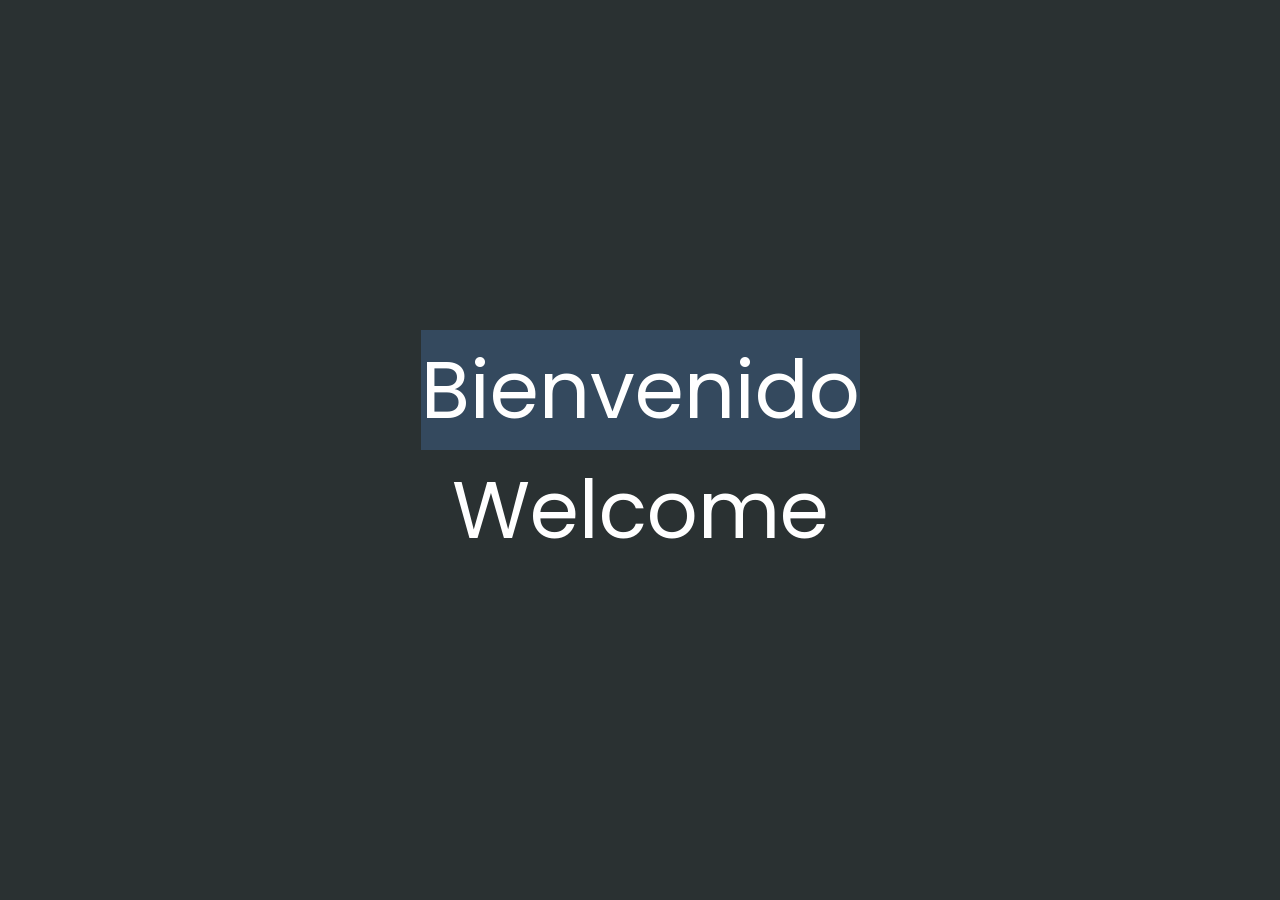
==== index.html @ b826e6a4 "Subiendo..." ====
<!DOCTYPE html>
<html lang="es-CO">
<head>
    <meta charset="UTF-8">
    <meta name="viewport" content="width=device-width, initial-scale=1.0">
    <meta name="keywords"
        content="diseño web, desarrollo web, portafolio creativo, currículum en línea, tarjeta de presentación, blog profesional, diseño responsive, temas CV, portafolio personal, temática creativa, sitio web profesional" />
    <meta name="description"
        content="Visita mi portafolio web y descubre sobre mi">
    <meta name="robots" content="INDEX, FOLLOW" />
    <meta name="author" content="Luciano Renzo" />
    <title>Luciano Renzo | Diseño Web & Desarrollo</title>
    <link rel="icon" type="image/png" href="images/L.svg">
    <link rel="stylesheet" href="css/index.css">
    <script src="https://cdnjs.cloudflare.com/ajax/libs/gsap/3.2.6/gsap.min.js"></script>
    <script>
        document.addEventListener("DOMContentLoaded", function () {
            const myForm = document.getElementById("myForm");
            const successMessage = document.getElementById("successMessage");

            myForm.addEventListener("submit", function (event) {
                event.preventDefault(); // Evita el envío predeterminado del formulario

                // Oculta el formulario
                myForm.style.display = "none";

                // Muestra el mensaje de éxito
                successMessage.style.display = "block";
            });
        });
    </script>
</head>

<body>
    <div id="all">
        <!--CURSOR PARA-->
        <div class="cursor"></div>
        <!-- CONTIENE UN ELEMENTO -->
        <div id="loader">
            <span class="color">Bienvenido</span>Welcome
        </div>
        <!-- ESTE ELEMENTO ES UN DIVISOR PARA SEPARAR DOS SECCIONES DEL CONTENIDO DE LA PAGINA -->
        <div id="breaker"></div>
        
        <div id="navigation-content">
            <!-- LOGO A LA IZQUIERDA -->
            <a href="index.html">
            <div class="logo">
                <img src="images/L.svg" alt="Logo de Renzo S">
            </div>
            </a>
            <!-- BOTON PARA CERRAR -->
            <div class="navigation-close">
                <span class="close-first"></span>
                <span class="close-second"></span>
            </div>
            <!-- LINKS PARA NAVEGAR -->
            <div class="navigation-links">
                <a href="#" data-text="Explora" id="home-link">INICIO</a>
                <a href="#" data-text="Descubre más sobre mí" id="about-link">SOBRE MÍ</a>
                
                <a href="#" data-text="Sobre mis trabajos" id="portfolio-link">PORTAFOLIO</a>
                <a href="#" data-text="Enviame un mensaje" id="contact-link">CONTACTO</a>
            </div>
        </div>
        <!-- EL INICIO HOME-PAGE -->
        <div id="navigation-bar">
            <div class="menubar">
                <span class="first-span"></span>
                <span class="second-span"></span>
                <span class="third-span"></span>
            </div>
        </div>
        <!-- FIN -->
        <!-- HEADER -->
        <div id="header">
            <!-- EFECTOS DE PARTICULAS DE FONDO -->
            <div id="particles"></div>
            <!-- REDES SOCIALES LINKS-->
            <div class="social-media-links">
                <a href="https://wa.me/960287263"><img src="images/whatsapp.png" class="social-media" alt="whatsapp-logo"></a>
                <a href="https://www.instagram.com/luciano22q/"><img src="images/instagram.png" class="social-media" alt="instagram-logo"></a>
                <a href="https://github.com/LUCIANO131231"><img src="images/github.png" class="social-media" alt="github-logo"></a>
                <a href="Mailto:lucianorenzo487@gmail.com"><img src="images/email.png" alt="email-pic" class="social-media"></a>
                <a href="Tel:960287263"><img src="images/llamada.png" alt="phone-pic" class="social-media"></a>
                <a href="https://www.facebook.com/renzo.luciano.773/"><img src="images/facebook.png" class="social-media" alt="facebook-logo"></a>
                <a href="https://www.linkedin.com/in/renzo-luciano-218955251"><img src="images/linkedin.png" class="social-media" alt="linkedin-logo"></a>
            </div>
            <!--FIN-->
            <div class="header-content">
                <div class="header-content-box">
                    <div class="subfirstline"><span class="color">Diseño y Desarrollo </span>Web</div>
                    <div class="secondline">
                        Soy
                        <span class="txt-rotate color" data-period="1200"
                            data-rotate='[ "Desarrollador Web y Diseñador Creativo." ]'></span>
                        <span class="slash">|</span>
                    </div><br><br><br><br>
                </div>
            </div>
            <!-- LOGO L-->
            <div class="header-image">
                <img src="images/L.svg" alt="logo">
            </div>
            <!-- LOGO L FIN -->
        </div>
        <!-- HEADER FIN-->

        <!-- PALETA DE COLORES -->
        <div id="about">
            <div class="color-changer">
                <div class="color-panel">
                    <img src="images/gear.png">
                </div>
                <div class="color-selector">
                    <div class="heading">Cambia el color</div>
                    <div class="colors">
                        <ul>
                            <li>
                                <a href="#0" class="color-red " title="color-red"></a>
                            </li>
                            <li>
                                <a href="#0" class="color-purple" title="color-purple"></a>
                            </li>
                            <li>
                                <a href="#0" class="color-malt" title="color-malt"></a>
                            </li>
                            <li>
                                <a href="#0" class="color-green" title="color-green"></a>
                            </li>
                            <li>
                                <a href="#0" class="color-blue" title="color-blue"></a>
                            </li>
                            <li>
                                <a href="#0" class="color-orange" title="color-orange"></a>
                            </li>
                        </ul>
                    </div>
                </div>
            </div>

            <div id="about-content">
                <div class="about-header">Luciano 
                    <span class="color">Renzo Paolo</span>
                    <span class="header-caption">Conóceme<span class="color"></span></span>
                </div>
                <div class="about-main">
                    <div class="about-first-paragraph wow">
                        <!--about description-->
                        <span class="about-first-line">
                            Tecnología web con un toque creativo: 
                            <span class="color"> Diseño web atractivo y funcional.</span></span>
                        <br>
                        <span class="about-second-line"> ¡Hola! Soy Luciano Renzo Paolo,
                            Estudiante de Ingeniería de Sistemas e Informática en la Universidad de Huánuco con pasión por la creación de interfaces web intuitivas y atractivas.
                             <br><br>Cuento con sólidos conocimientos y habilidades en el desarrollo frontend. Mi enfoque se centra en la creación de experiencias de usuario atractivas y funcionales mediante el uso de tecnologías como HTML, CSS y JavaScript.
                             Aunque mi experiencia laboral es limitada, he estado trabajando en proyectos personales y académicos que han fortalecido mis habilidades en el diseño y desarrollo frontend. Mi objetivo es seguir aprendiendo y creciendo en este campo.
                            <br><br>
                            Si bien mi especialidad actual se encuentra en el desarrollo frontend, estoy entusiasmado por explorar nuevas áreas, incluido el desarrollo backend. Estoy abierto a oportunidades para expandir mis conocimientos y colaborar en proyectos innovadores.</span>
                        <div class="cv">
                            <a href="images/RENZOCV.png" download><button>Descarga mi <span class="colors">CV</span></button></a>
                        </div>
                    </div>
                    <!-- CURRICULUM VITAE PARA DESCARGAR -->
                    <div class="about-img">
                        <img src="images/progra.jpg">
                    </div>
                </div>
            </div>
            <!-- PALETA DE COLORES -->
            <div id="services">
                <div class="color-changer">
                    <div class="color-panel">
                        <img src="images/gear.png" alt="">
                    </div>
                    <div class="color-selector">
                        <div class="heading">Cambia el color</div>
                        <div class="colors">
                            <ul>
                                <li>
                                    <a href="#0" class="color-red " title="color-red"></a>
                                </li>
                                <li>
                                    <a href="#0" class="color-purple" title="color-purple"></a>
                                </li>
                                <li>
                                    <a href="#0" class="color-malt" title="color-malt"></a>
                                </li>
                                <li>
                                    <a href="#0" class="color-green" title="color-green"></a>
                                </li>
                                <li>
                                    <a href="#0" class="color-blue" title="color-blue"></a>
                                </li>
                                <li>
                                    <a href="#0" class="color-orange" title="color-orange"></a>
                                </li>
                            </ul>
                        </div>
                    </div>
                </div>
            </div>
            
            <div id="skills">
                <div class="skills-header">
                    MIS <span class="color"> HABILIDADES</span>
                </div>
                <div class="skills-content " style="text-align: center;">
                    <div class="skill-html skill">
                        <div class="skill-text">
                            <div class="html">HTML/CSS/JS</div>
                        </div>
                        <div class="html-prog wow prog">
                            <div class="html-progress wow">85%</div>
                        </div>
                    </div>
                    <div class="skill-html skill">
                        <div class="skill-text">
                            <div class="html">Python</div>
                        </div>
                        <div class="html-prog wow prog">
                            <div class="js-progress wow">65%</div>
                        </div>
                    </div>
                    <div class="skill-html skill">
                        <div class="skill-text">
                            <div class="html">Diseño y gestión de base de datos</div>
                        </div>
                        <div class="html-prog wow prog">
                            <div class="adobe-progress wow">70%</div>
                        </div>
                    </div>
                    <div class="skill-html skill">
                        <div class="skill-text">
                            <div class="html">Android (Java)</div>
                        </div>
                        <div class="html-prog wow prog">
                            <div class="php-progress wow">65%</div>
                        </div>
                    </div>
                </div>
            </div>
            <!-- COPYTGHT -->
            <div class="footer">
                <div class="footer-text">
                    <p>&copy; 2024 LUCIANO RENZO PAOLO. Todos los derechos reservados.</p>
                </div>
            </div>
            <!-- COPYRIGHT -->
        </div>

        <div id="portfolio">
            <div class="color-changer">
                <div class="color-panel">
                    <img src="images/gear.png" alt="">
                </div>
                <div class="color-selector">
                    <div class="heading">Custom Colors</div>
                    <div class="colors">
                        <ul>
                            <li>
                                <a href="#0" class="color-red " title="color-red"></a>
                            </li>
                            <li>
                                <a href="#0" class="color-purple" title="color-purple"></a>
                            </li>
                            <li>
                                <a href="#0" class="color-malt" title="color-malt"></a>
                            </li>
                            <li>
                                <a href="#0" class="color-green" title="color-green"></a>
                            </li>
                            <li>
                                <a href="#0" class="color-blue" title="color-blue"></a>
                            </li>
                            <li>
                                <a href="#0" class="color-orange" title="color-orange"></a>
                            </li>
                        </ul>
                    </div>
                </div>
            </div>

            <div class="portfolio-header"> <span class="color"> MI </span> PORTAFOLIO
                <span class="header-caption"> SOBRE MIS <span class="color"> TRABAJOS</span></span>
            </div>
            <div id="portfolio-content">
                <div class="portfolio portfolio-first">
                    <div class="portfolio-image">
                        <img src="images/deli.png" alt="aplicaciones-moviles">
                    </div>
                    <div class="portfolio-text">
                        <h2>Proyecto Gestión de reparto</h2>
                        <p>Alcance: El proyecto está diseñado para proporcionar la administración y control del servicio de entrega al cliente, esto permitirá minimizar los riesgos y falencias en el servicio de delivery.</p>
                        <div class="button"><a
                                href="https://trello.com/b/3Tupsl4v/proyecto-de-gestion-de-reparto"><button><span class="index">Ver<i class="gg-arrow-right"></i></span></button></a>
                        </div>
                    </div>
                </div>
                <div class="portfolio portfolio-second">
                    <div class="portfolio-image">
                        <img src="images/APPP.jpg" alt="paginas-web">
                    </div>
                    <div class="portfolio-text">
                        <h2>Proyecto Aplicación móvil</h2>
                        <p>El objetivo principal del proyecto es brindar a los estudiantes universitarios una herramienta que les permita administrar de proyectos en equipo. La
                            aplicación se considera una herramienta esencial para los estudiantes universitarios que participan en proyectos grupales y desean contar con una
                            plataforma que les permita coordinar, colaborar y realizar un seguimiento efectivo de sus actividades académicas conjuntas.</p>
                        <div class="button"><a
                                href="https://github.com/LUCIANO131231/AppMovil"><button><span class="index">Ver<i class="gg-arrow-right"></i></span></button></a>
                        </div>
                    </div>
                </div>

                <div class="portfolio portfolio-third">
                    <div class="portfolio-image">
                        <img src="images/portfolio-third.jpg" alt="creación-de-marca">
                    </div>
                    <div class="portfolio-text">
                        <h2>Diseño Gráfico</h2>
                        <p>En el universo del diseño gráfico, entendemos el poder de una imagen. Contamos con las herramientas necesarias 
                            para dar vida a tus ideas mediante diseños frescos y llamativos. Desde la creación de marcas hasta la promoción, 
                            estamos aquí para optimizar tu presencia en línea y dejar una impresión duradera en tu audiencia.</p>
                        <div class="button"><a
                                href="#"><!--<button><span class="index"> View Project<i class="gg-arrow-right"></i></span></button>--></a>
                        </div>
                    </div>
                </div>
                <!--<div class="portfolio portfolio-fourth">
                    <div class=" portfolio-image">
                        <img src="images/portfolio-fourth.jpg" alt="portfolio-fourth">
                    </div>
                    <div class="portfolio-text">
                        <h2>Wow Graphics</h2>
                        <p>Lorem, ipsum dolor sit amet consectetur adipisicing elit. Ad ut optio repellat cupiditate
                             expedita eius dignissimos. Id cumque placeat minima ad laudantium suscipit voluptatem ducimus</p>
                        <div class="button"><a href="#"><button><span class="index"> View Project<i class="gg-arrow-right"></i></span></button></a></div>
                    </div>
                </div>-->
            </div>
            <!--copyright-section You Can Remove After Downloading-->
            <div class="footer">
                <div class="footer-text">
                    <p>&copy; 2024 LUCIANO RENZO PAOLO. Todos los derechos reservados.</p>
                </div>
            </div>
            <!--copyright-section-->
        </div>
        <!--portfolio end-->
        <!--blog end-->
        <!--contact-->
        <div id="contact">
            <div class="color-changer">
                <div class="color-panel">
                <img src="images/gear.png" alt="">
            </div>
            <div class="color-selector">
                <div class="heading">Cambia el color</div>
                <div class="colors">
                    <ul >
                    <li>
                        <a href="#0" class="color-red " title="color-red"></a>
                    </li>
                    <li>
                        <a href="#0" class="color-purple" title="color-purple"></a>
                    </li>
                    <li>
                        <a href="#0" class="color-malt" title="color-malt"></a>
                    </li>
                    <li>
                        <a href="#0" class="color-green" title="color-green"></a>
                    </li>
                    <li>
                        <a href="#0" class="color-blue" title="color-blue"></a>
                    </li>
                    <li>
                        <a href="#0" class="color-orange" title="color-orange"></a>
                    </li>
                    </ul>
                </div>
            </div>
            </div>

            <div class="contact-header"><span class="color">CONTÁCTAME</span>
                <div class="contact-header-caption"> <span class="color">PONTE</span> EN CONTACTO</div>
            </div>
            <div class="contact-content">
                <div class="contact-form">
                    <div class="form-header">
                        Escríbeme
                    </div>
                    <form id="myForm" name="contact" method="POST" data-netlify="true">
                        <div class="input-line">
                            <input type="text" placeholder="Nombre" name="name" class="input-name" required>
                            <input type="email" placeholder="Email" name="email" class="input-name" required>
                        </div>
                        <textarea placeholder="Mensaje" name="message" class="input-textarea" required></textarea>
                        <button type="submit">Enviar</button>
                    </form>
                    <p id="successMessage" class="success-message">Se ha enviado correctamente.</p>
                </div>                
                <!--Contact information-->
                <div class="contact-info">
                    <div class="contact-info-header">
                        INFORMACIÓN DE CONTACTO
                    </div>
                    <div class="contact-info-content">
                        <div class="contect-info-content-line">
                            <img src="./images/icon-name.png" class="icon" alt="sebastian-florez-telefono">
                            <div class="contact-info-icon-text">
                                <h6>Nombre y Apellidos:</h6>
                                <p>RENZO PAOLO, LUCIANO ESTELA</p>
                            </div>
                        </div>
                        <div class="contect-info-content-line">
                            <img src="./images/icon-location.png" class="icon" alt="direccion-paginas-web">
                            <div class="contact-info-icon-text">
                                <h6>Dirección:</h6>
                                <p>Urbanización Maria Luisa Mz-C Lt-4, Amarilis</p>
                            </div>
                        </div>
                        <div class="contect-info-content-line">
                            <img src="./images/icon-phone.png" class="icon" alt="sebastian-florez-telefono">
                            <div class="contact-info-icon-text">
                                <h6>Celular:</h6>
                                <p>960287263</p>
                            </div>
                        </div>

                        <div class="contect-info-content-line">
                            <img src="./images/icon-email.png" class="icon" alt="email-paginas-web">
                            <div class="contact-info-icon-text">
                                <h6>Correo Electrónico:</h6>
                                <p>lucianorenzo487@gmail.com</p>
                            </div>
                        </div>
                    </div>
                    <!--Contact information end-->
                </div>
            </div>
            <!--copyright-section You Can Remove After Downloading-->
            <div class="footer">
                <div class="footer-text">
                    <p>&copy; 2024 LUCIANO RENZO PAOLO. Todos los derechos reservados.</p>
                </div>
            </div>
            <!--copyright-section-->
        </div>
        <!--contact end-->
    </div>
    <!--all the divisions-->
    <script src="js/jquery.min.js"></script>
    <script src="js/particles.js"></script>
    <script src="js/particles.min.js"></script>
    <script src="js/index.js"></script>
    <!--particles script-->
    <script>
        particlesJS("particles", { "particles": { "number": { "value": 40, "density": { "enable": true, "value_area": 800 } }, "color": { "value": "#ffffff" }, "shape": { "type": "circle", "stroke": { "width": 0, "color": "#000000" }, "polygon": { "nb_sides": 5 }, "image": { "src": "img/github.svg", "width": 100, "height": 100 } }, "opacity": { "value": 0.5, "random": false, "anim": { "enable": false, "speed": 1, "opacity_min": 0.1, "sync": false } }, "size": { "value": 3, "random": true, "anim": { "enable": false, "speed": 40, "size_min": 0.1, "sync": false } }, "line_linked": { "enable": true, "distance": 150, "color": "#ffffff", "opacity": 0.4, "width": 1 }, "move": { "enable": true, "speed": 6, "direction": "none", "random": false, "straight": false, "out_mode": "out", "bounce": false, "attract": { "enable": false, "rotateX": 600, "rotateY": 1200 } } }, "interactivity": { "detect_on": "canvas", "events": { "onhover": { "enable": true, "mode": "repulse" }, "onclick": { "enable": true, "mode": "push" }, "resize": true }, "modes": { "grab": { "distance": 400, "line_linked": { "opacity": 1 } }, "bubble": { "distance": 400, "size": 40, "duration": 2, "opacity": 8, "speed": 3 }, "repulse": { "distance": 200, "duration": 0.4 }, "push": { "particles_nb": 4 }, "remove": { "particles_nb": 2 } } }, "retina_detect": true });
    </script>
</body>
</html>
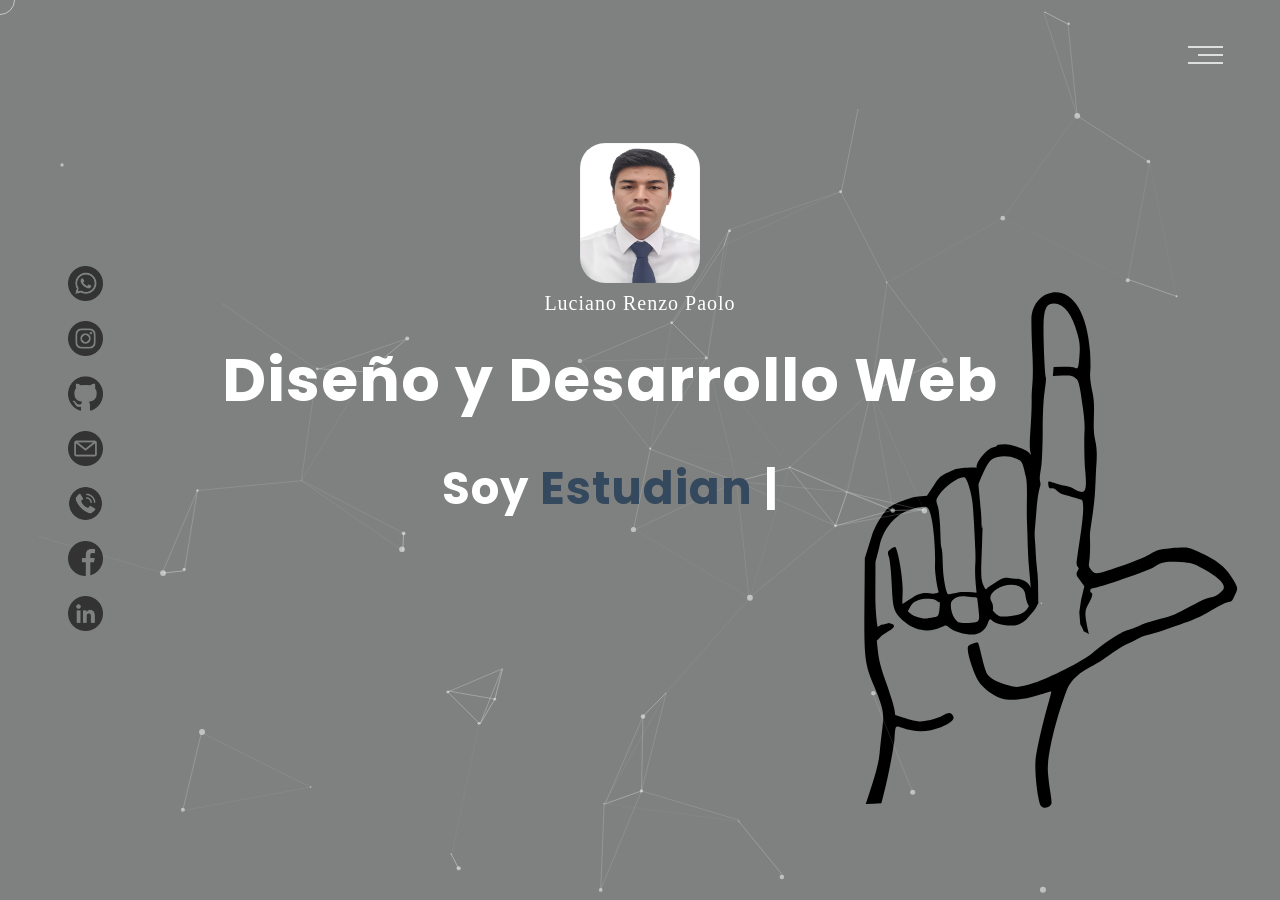
==== commit 7bede9f8: "Subiendo..." ====
--- a/index.html
+++ b/index.html
@@ -13,22 +13,6 @@
     <link rel="icon" type="image/png" href="images/L.svg">
     <link rel="stylesheet" href="css/index.css">
     <script src="https://cdnjs.cloudflare.com/ajax/libs/gsap/3.2.6/gsap.min.js"></script>
-    <script>
-        document.addEventListener("DOMContentLoaded", function () {
-            const myForm = document.getElementById("myForm");
-            const successMessage = document.getElementById("successMessage");
-
-            myForm.addEventListener("submit", function (event) {
-                event.preventDefault(); // Evita el envío predeterminado del formulario
-
-                // Oculta el formulario
-                myForm.style.display = "none";
-
-                // Muestra el mensaje de éxito
-                successMessage.style.display = "block";
-            });
-        });
-    </script>
 </head>
 
 <body>
@@ -88,19 +72,21 @@
             </div>
             <!--FIN-->
             <div class="header-content">
+                <div class="about-imga">
+                    <img src="images/renzofoto.jpg">
+                    <div class="tamañoletra"><span class="color">Luciano Renzo Paolo</span></div>
+                </div>
                 <div class="header-content-box">
-                    <div class="subfirstline"><span class="color">Diseño y Desarrollo </span>Web</div>
-                    <div class="secondline">
-                        Soy
-                        <span class="txt-rotate color" data-period="1200"
-                            data-rotate='[ "Desarrollador Web y Diseñador Creativo." ]'></span>
+                    <div class="subfirstline"><span class="color">Diseño y Desarrollo Web</span></div>
+                    <div class="secondline">Soy
+                        <span class="txt-rotate color" data-period="1200" data-rotate='[ "Estudiante de Ingeniería de Sistemas." ]'></span>
                         <span class="slash">|</span>
-                    </div><br><br><br><br>
+                    </div>
                 </div>
             </div>
             <!-- LOGO L-->
             <div class="header-image">
-                <img src="images/L.svg" alt="logo">
+                <img src="images/L.svg">
             </div>
             <!-- LOGO L FIN -->
         </div>
@@ -140,6 +126,9 @@
             </div>
 
             <div id="about-content">
+                <div class="logo">
+                    <img src="images/L.svg" alt="Logo de Renzo S">
+                </div>
                 <div class="about-header">Luciano 
                     <span class="color">Renzo Paolo</span>
                     <span class="header-caption">Conóceme<span class="color"></span></span>
@@ -147,23 +136,22 @@
                 <div class="about-main">
                     <div class="about-first-paragraph wow">
                         <!--about description-->
-                        <span class="about-first-line">
-                            Tecnología web con un toque creativo: 
-                            <span class="color"> Diseño web atractivo y funcional.</span></span>
                         <br>
-                        <span class="about-second-line"> ¡Hola! Soy Luciano Renzo Paolo,
-                            Estudiante de Ingeniería de Sistemas e Informática en la Universidad de Huánuco con pasión por la creación de interfaces web intuitivas y atractivas.
+                        <span class="about-second-line"> ¡Hola! Soy Luciano Renzo Paolo, Estudiante de Ingeniería de
+                            Sistemas e Informática en la Universidad de Huánuco. Estoy
+                            enfocado en aprender y desarrollar habilidades en diversas
+                            áreas de la informática, incluyendo el desarrollo de software,
+                            la gestión de sistemas y la seguridad informática
                              <br><br>Cuento con sólidos conocimientos y habilidades en el desarrollo frontend. Mi enfoque se centra en la creación de experiencias de usuario atractivas y funcionales mediante el uso de tecnologías como HTML, CSS y JavaScript.
                              Aunque mi experiencia laboral es limitada, he estado trabajando en proyectos personales y académicos que han fortalecido mis habilidades en el diseño y desarrollo frontend. Mi objetivo es seguir aprendiendo y creciendo en este campo.
-                            <br><br>
-                            Si bien mi especialidad actual se encuentra en el desarrollo frontend, estoy entusiasmado por explorar nuevas áreas, incluido el desarrollo backend. Estoy abierto a oportunidades para expandir mis conocimientos y colaborar en proyectos innovadores.</span>
+                            <br><br></span>
                         <div class="cv">
-                            <a href="images/RENZOCV.png" download><button>Descarga mi <span class="colors">CV</span></button></a>
+                            <a href="images/CVrenzo.pdf" download target="_blank"><button>Descarga mi <span class="colors">CV</span></button></a>
                         </div>
                     </div>
                     <!-- CURRICULUM VITAE PARA DESCARGAR -->
                     <div class="about-img">
-                        <img src="images/progra.jpg">
+                        <img src="images/progra.jpg" alt="Imagen 1">
                     </div>
                 </div>
             </div>
@@ -200,26 +188,64 @@
                     </div>
                 </div>
             </div>
+
+            <div id="skills1">
+                <div class="skills-header">
+                    MIS <span class="color"> HABILIDADES BLANDAS</span>
+                </div>
+                <div class="skills1-content">
+                    <div class="skill-html1">
+                        <div class="">
+                            <div>Comunicación Efectiva</div>
+                        </div>
+                    </div>
+                    <div class="skill-html1">
+                        <div class="">
+                            <div>Trabajo en Equipo</div>
+                        </div>
+                    </div>
+                    <div class="skill-html1">
+                        <div class="">
+                            <div>Adaptabilidad y Flexibilidad</div>
+                        </div>
+                    </div>
+                    <div class="skill-html1">
+                        <div class="">
+                            <div>Gestión de Proyectos</div>
+                        </div>
+                    </div>
+                    <div class="skill-html1">
+                        <div class="">
+                            <div>Resolución de Problemas</div>
+                        </div>
+                    </div>
+                    <div class="skill-html1">
+                        <div class="">
+                            <div>Aprendizaje Continuo</div>
+                        </div>
+                    </div>
+                </div>
+            </div><br><br><br>
             
             <div id="skills">
                 <div class="skills-header">
-                    MIS <span class="color"> HABILIDADES</span>
+                    MIS <span class="color"> HABILIDADES TÉCNICAS</span>
                 </div>
                 <div class="skills-content " style="text-align: center;">
                     <div class="skill-html skill">
                         <div class="skill-text">
-                            <div class="html">HTML/CSS/JS</div>
+                            <div class="html">Desarrollo de Aplicaciones Móviles</div>
                         </div>
                         <div class="html-prog wow prog">
-                            <div class="html-progress wow">85%</div>
+                            <div class="html-progress wow">75%</div>
                         </div>
                     </div>
                     <div class="skill-html skill">
                         <div class="skill-text">
-                            <div class="html">Python</div>
+                            <div class="html">Ofimática</div>
                         </div>
                         <div class="html-prog wow prog">
-                            <div class="js-progress wow">65%</div>
+                            <div class="js-progress wow">85%</div>
                         </div>
                     </div>
                     <div class="skill-html skill">
@@ -232,10 +258,18 @@
                     </div>
                     <div class="skill-html skill">
                         <div class="skill-text">
-                            <div class="html">Android (Java)</div>
+                            <div class="html">Programación con Python</div>
                         </div>
                         <div class="html-prog wow prog">
                             <div class="php-progress wow">65%</div>
+                        </div>
+                    </div>
+                    <div class="skill-html skill">
+                        <div class="skill-text">
+                            <div class="html">Programación con HTML/CSS/JS</div>
+                        </div>
+                        <div class="html-prog wow prog">
+                            <div class="js-progress wow">85%</div>
                         </div>
                     </div>
                 </div>
@@ -255,7 +289,7 @@
                     <img src="images/gear.png" alt="">
                 </div>
                 <div class="color-selector">
-                    <div class="heading">Custom Colors</div>
+                    <div class="heading">Cambia el color</div>
                     <div class="colors">
                         <ul>
                             <li>
@@ -281,7 +315,10 @@
                 </div>
             </div>
 
-            <div class="portfolio-header"> <span class="color"> MI </span> PORTAFOLIO
+            <div class="portfolio-header">
+                <div class="logo">
+                    <img src="images/L.svg" alt="Logo de Renzo S">
+                </div> <span class="color"> MI </span> PORTAFOLIO
                 <span class="header-caption"> SOBRE MIS <span class="color"> TRABAJOS</span></span>
             </div>
             <div id="portfolio-content">
@@ -291,9 +328,9 @@
                     </div>
                     <div class="portfolio-text">
                         <h2>Proyecto Gestión de reparto</h2>
-                        <p>Alcance: El proyecto está diseñado para proporcionar la administración y control del servicio de entrega al cliente, esto permitirá minimizar los riesgos y falencias en el servicio de delivery.</p>
+                        <p>El proyecto tiene como alcance principal la gestión y control del servicio de entrega al cliente, con el objetivo de minimizar posibles riesgos y deficiencias en el servicio de delivery. Para mejorar la eficiencia y satisfacción del cliente durante todo el proceso de entrega.</p>
                         <div class="button"><a
-                                href="https://trello.com/b/3Tupsl4v/proyecto-de-gestion-de-reparto"><button><span class="index">Ver<i class="gg-arrow-right"></i></span></button></a>
+                                href="https://trello.com/b/3Tupsl4v/proyecto-de-gestion-de-reparto" target="_blank"><button><span class="index">Ver<i class="gg-arrow-right"></i></span></button></a>
                         </div>
                     </div>
                 </div>
@@ -303,40 +340,25 @@
                     </div>
                     <div class="portfolio-text">
                         <h2>Proyecto Aplicación móvil</h2>
-                        <p>El objetivo principal del proyecto es brindar a los estudiantes universitarios una herramienta que les permita administrar de proyectos en equipo. La
-                            aplicación se considera una herramienta esencial para los estudiantes universitarios que participan en proyectos grupales y desean contar con una
-                            plataforma que les permita coordinar, colaborar y realizar un seguimiento efectivo de sus actividades académicas conjuntas.</p>
+                        <p>El proyecto tiene como objetivo proporcionar a los estudiantes universitarios una herramienta esencial para la gestión de proyectos en equipo. Se enfoca en facilitar la coordinación, colaboración y seguimiento eficaz de actividades académicas conjuntas.</p>
                         <div class="button"><a
-                                href="https://github.com/LUCIANO131231/AppMovil"><button><span class="index">Ver<i class="gg-arrow-right"></i></span></button></a>
+                                href="https://github.com/LUCIANO131231/AppMovil" target="_blank"><button><span class="index">Ver<i class="gg-arrow-right"></i></span></button></a>
                         </div>
                     </div>
                 </div>
 
                 <div class="portfolio portfolio-third">
                     <div class="portfolio-image">
-                        <img src="images/portfolio-third.jpg" alt="creación-de-marca">
+                        <img src="images/chatbot.png" alt="creación-de-marca">
                     </div>
                     <div class="portfolio-text">
-                        <h2>Diseño Gráfico</h2>
-                        <p>En el universo del diseño gráfico, entendemos el poder de una imagen. Contamos con las herramientas necesarias 
-                            para dar vida a tus ideas mediante diseños frescos y llamativos. Desde la creación de marcas hasta la promoción, 
-                            estamos aquí para optimizar tu presencia en línea y dejar una impresión duradera en tu audiencia.</p>
+                        <h2>Proyecto Chatbot con Python</h2>
+                        <p>Este código implementa un chatbot desarrollado en Python que actúa como un asistente personal con reconocimiento de voz. La aplicación utiliza diversas tecnologías y bibliotecas para proporcionar una experiencia de usuario interactiva y funcionalidades útiles.</p>
                         <div class="button"><a
-                                href="#"><!--<button><span class="index"> View Project<i class="gg-arrow-right"></i></span></button>--></a>
-                        </div>
-                    </div>
-                </div>
-                <!--<div class="portfolio portfolio-fourth">
-                    <div class=" portfolio-image">
-                        <img src="images/portfolio-fourth.jpg" alt="portfolio-fourth">
-                    </div>
-                    <div class="portfolio-text">
-                        <h2>Wow Graphics</h2>
-                        <p>Lorem, ipsum dolor sit amet consectetur adipisicing elit. Ad ut optio repellat cupiditate
-                             expedita eius dignissimos. Id cumque placeat minima ad laudantium suscipit voluptatem ducimus</p>
-                        <div class="button"><a href="#"><button><span class="index"> View Project<i class="gg-arrow-right"></i></span></button></a></div>
-                    </div>
-                </div>-->
+                                href="https://github.com/LUCIANO131231/Chatbot" target="_blank"><button><span class="index">Ver<i class="gg-arrow-right"></i></span></button></a>
+                        </div>
+                    </div>
+                </div>
             </div>
             <!--copyright-section You Can Remove After Downloading-->
             <div class="footer">
@@ -381,15 +403,19 @@
             </div>
             </div>
 
-            <div class="contact-header"><span class="color">CONTÁCTAME</span>
+            <div class="contact-header">
+                <div class="logo">
+                    <img src="images/L.svg" alt="Logo de Renzo S">
+                </div>
+                <span class="color">CONTÁCTAME</span>
                 <div class="contact-header-caption"> <span class="color">PONTE</span> EN CONTACTO</div>
             </div>
             <div class="contact-content">
                 <div class="contact-form">
                     <div class="form-header">
-                        Escríbeme
-                    </div>
-                    <form id="myForm" name="contact" method="POST" data-netlify="true">
+                        ESCRÍBEME
+                    </div>
+                    <form name="contact" method="POST" onsubmit="enviarFormulario(); return false;">
                         <div class="input-line">
                             <input type="text" placeholder="Nombre" name="name" class="input-name" required>
                             <input type="email" placeholder="Email" name="email" class="input-name" required>
@@ -397,8 +423,7 @@
                         <textarea placeholder="Mensaje" name="message" class="input-textarea" required></textarea>
                         <button type="submit">Enviar</button>
                     </form>
-                    <p id="successMessage" class="success-message">Se ha enviado correctamente.</p>
-                </div>                
+                </div>                 
                 <!--Contact information-->
                 <div class="contact-info">
                     <div class="contact-info-header">
@@ -457,5 +482,13 @@
     <script>
         particlesJS("particles", { "particles": { "number": { "value": 40, "density": { "enable": true, "value_area": 800 } }, "color": { "value": "#ffffff" }, "shape": { "type": "circle", "stroke": { "width": 0, "color": "#000000" }, "polygon": { "nb_sides": 5 }, "image": { "src": "img/github.svg", "width": 100, "height": 100 } }, "opacity": { "value": 0.5, "random": false, "anim": { "enable": false, "speed": 1, "opacity_min": 0.1, "sync": false } }, "size": { "value": 3, "random": true, "anim": { "enable": false, "speed": 40, "size_min": 0.1, "sync": false } }, "line_linked": { "enable": true, "distance": 150, "color": "#ffffff", "opacity": 0.4, "width": 1 }, "move": { "enable": true, "speed": 6, "direction": "none", "random": false, "straight": false, "out_mode": "out", "bounce": false, "attract": { "enable": false, "rotateX": 600, "rotateY": 1200 } } }, "interactivity": { "detect_on": "canvas", "events": { "onhover": { "enable": true, "mode": "repulse" }, "onclick": { "enable": true, "mode": "push" }, "resize": true }, "modes": { "grab": { "distance": 400, "line_linked": { "opacity": 1 } }, "bubble": { "distance": 400, "size": 40, "duration": 2, "opacity": 8, "speed": 3 }, "repulse": { "distance": 200, "duration": 0.4 }, "push": { "particles_nb": 4 }, "remove": { "particles_nb": 2 } } }, "retina_detect": true });
     </script>
+    <script>
+        function enviarFormulario() {
+            // Después de enviar exitosamente el formulario, muestra el mensaje de éxito.
+            alert('Se ha enviado correctamente');
+            // Limpia los valores de los campos del formulario
+            document.forms["contact"].reset();
+        }
+    </script>
 </body>
 </html>
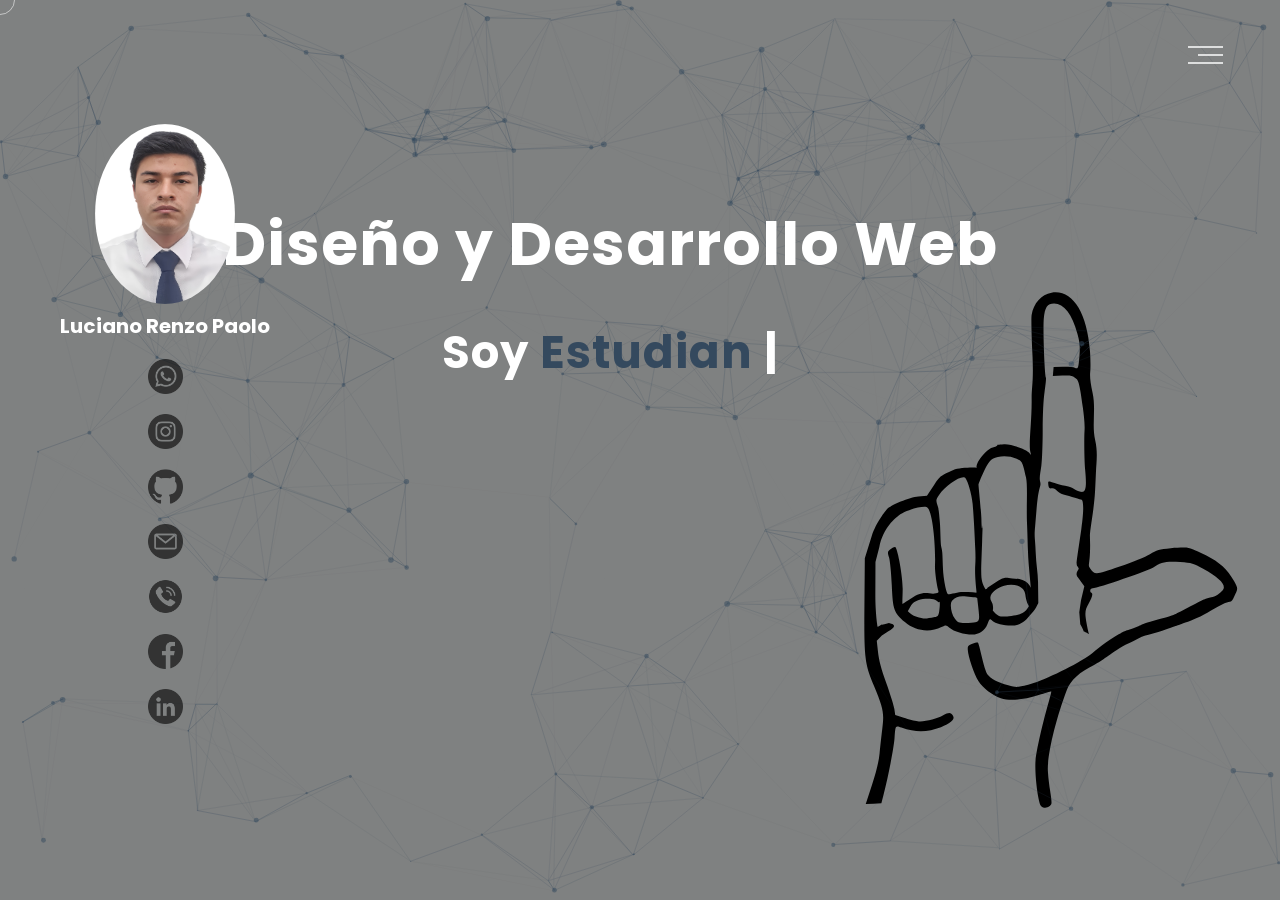
==== commit c8023b53: "Subiendo..." ====
--- a/index.html
+++ b/index.html
@@ -62,20 +62,20 @@
             <div id="particles"></div>
             <!-- REDES SOCIALES LINKS-->
             <div class="social-media-links">
-                <a href="https://wa.me/960287263"><img src="images/whatsapp.png" class="social-media" alt="whatsapp-logo"></a>
-                <a href="https://www.instagram.com/luciano22q/"><img src="images/instagram.png" class="social-media" alt="instagram-logo"></a>
-                <a href="https://github.com/LUCIANO131231"><img src="images/github.png" class="social-media" alt="github-logo"></a>
-                <a href="Mailto:lucianorenzo487@gmail.com"><img src="images/email.png" alt="email-pic" class="social-media"></a>
-                <a href="Tel:960287263"><img src="images/llamada.png" alt="phone-pic" class="social-media"></a>
-                <a href="https://www.facebook.com/renzo.luciano.773/"><img src="images/facebook.png" class="social-media" alt="facebook-logo"></a>
-                <a href="https://www.linkedin.com/in/renzo-luciano-218955251"><img src="images/linkedin.png" class="social-media" alt="linkedin-logo"></a>
-            </div>
-            <!--FIN-->
-            <div class="header-content">
                 <div class="about-imga">
                     <img src="images/renzofoto.jpg">
                     <div class="tamañoletra"><span class="color">Luciano Renzo Paolo</span></div>
                 </div>
+                <a href="https://wa.me/960287263" target="_blank"><img src="images/whatsapp.png" class="social-media" alt="whatsapp-logo"></a>
+                <a href="https://www.instagram.com/luciano22q/" target="_blank"><img src="images/instagram.png" class="social-media" alt="instagram-logo"></a>
+                <a href="https://github.com/LUCIANO131231" target="_blank"><img src="images/github.png" class="social-media" alt="github-logo"></a>
+                <a href="Mailto:lucianorenzo487@gmail.com"><img src="images/email.png" alt="email-pic" class="social-media"></a>
+                <a href="Tel:960287263" target="_blank"><img src="images/llamada.png" alt="phone-pic" class="social-media"></a>
+                <a href="https://www.facebook.com/renzo.luciano.773/" target="_blank"><img src="images/facebook.png" class="social-media" alt="facebook-logo"></a>
+                <a href="https://www.linkedin.com/in/renzo-paolo-luciano-estela-218955251/" target="_blank"><img src="images/linkedin.png" class="social-media" alt="linkedin-logo"></a>
+            </div>
+            <!--FIN-->
+            <div class="header-content">
                 <div class="header-content-box">
                     <div class="subfirstline"><span class="color">Diseño y Desarrollo Web</span></div>
                     <div class="secondline">Soy
@@ -191,7 +191,7 @@
 
             <div id="skills1">
                 <div class="skills-header">
-                    MIS <span class="color"> HABILIDADES BLANDAS</span>
+                    MIS <span class="color"> APTITUDES</span>
                 </div>
                 <div class="skills1-content">
                     <div class="skill-html1">
@@ -229,7 +229,7 @@
             
             <div id="skills">
                 <div class="skills-header">
-                    MIS <span class="color"> HABILIDADES TÉCNICAS</span>
+                    MIS <span class="color"> CONOCIMIENTOS</span>
                 </div>
                 <div class="skills-content " style="text-align: center;">
                     <div class="skill-html skill">
@@ -431,21 +431,21 @@
                     </div>
                     <div class="contact-info-content">
                         <div class="contect-info-content-line">
-                            <img src="./images/icon-name.png" class="icon" alt="sebastian-florez-telefono">
+                            <img src="./images/icon-name.png" class="icon">
                             <div class="contact-info-icon-text">
                                 <h6>Nombre y Apellidos:</h6>
                                 <p>RENZO PAOLO, LUCIANO ESTELA</p>
                             </div>
                         </div>
                         <div class="contect-info-content-line">
-                            <img src="./images/icon-location.png" class="icon" alt="direccion-paginas-web">
+                            <img src="./images/icon-location.png" class="icon">
                             <div class="contact-info-icon-text">
                                 <h6>Dirección:</h6>
                                 <p>Urbanización Maria Luisa Mz-C Lt-4, Amarilis</p>
                             </div>
                         </div>
                         <div class="contect-info-content-line">
-                            <img src="./images/icon-phone.png" class="icon" alt="sebastian-florez-telefono">
+                            <img src="./images/icon-phone.png" class="icon">
                             <div class="contact-info-icon-text">
                                 <h6>Celular:</h6>
                                 <p>960287263</p>
@@ -453,7 +453,7 @@
                         </div>
 
                         <div class="contect-info-content-line">
-                            <img src="./images/icon-email.png" class="icon" alt="email-paginas-web">
+                            <img src="./images/icon-email.png" class="icon">
                             <div class="contact-info-icon-text">
                                 <h6>Correo Electrónico:</h6>
                                 <p>lucianorenzo487@gmail.com</p>
@@ -480,7 +480,7 @@
     <script src="js/index.js"></script>
     <!--particles script-->
     <script>
-        particlesJS("particles", { "particles": { "number": { "value": 40, "density": { "enable": true, "value_area": 800 } }, "color": { "value": "#ffffff" }, "shape": { "type": "circle", "stroke": { "width": 0, "color": "#000000" }, "polygon": { "nb_sides": 5 }, "image": { "src": "img/github.svg", "width": 100, "height": 100 } }, "opacity": { "value": 0.5, "random": false, "anim": { "enable": false, "speed": 1, "opacity_min": 0.1, "sync": false } }, "size": { "value": 3, "random": true, "anim": { "enable": false, "speed": 40, "size_min": 0.1, "sync": false } }, "line_linked": { "enable": true, "distance": 150, "color": "#ffffff", "opacity": 0.4, "width": 1 }, "move": { "enable": true, "speed": 6, "direction": "none", "random": false, "straight": false, "out_mode": "out", "bounce": false, "attract": { "enable": false, "rotateX": 600, "rotateY": 1200 } } }, "interactivity": { "detect_on": "canvas", "events": { "onhover": { "enable": true, "mode": "repulse" }, "onclick": { "enable": true, "mode": "push" }, "resize": true }, "modes": { "grab": { "distance": 400, "line_linked": { "opacity": 1 } }, "bubble": { "distance": 400, "size": 40, "duration": 2, "opacity": 8, "speed": 3 }, "repulse": { "distance": 200, "duration": 0.4 }, "push": { "particles_nb": 4 }, "remove": { "particles_nb": 2 } } }, "retina_detect": true });
+        particlesJS("particles", { "particles": { "number": { "value": 120, "density": { "enable": true, "value_area": 800 } }, "color": { "value": "#34495E" }, "shape": { "type": "circle", "stroke": { "width": 0, "color": "#000000" }, "polygon": { "nb_sides": 5 }, "image": { "src": "img/github.svg", "width": 100, "height": 100 } }, "opacity": { "value": 0.5, "random": false, "anim": { "enable": false, "speed": 1, "opacity_min": 0.1, "sync": false } }, "size": { "value": 3, "random": true, "anim": { "enable": false, "speed": 40, "size_min": 0.1, "sync": false } }, "line_linked": { "enable": true, "distance": 150, "color": "#34495E", "opacity": 0.4, "width": 1 }, "move": { "enable": true, "speed": 6, "direction": "none", "random": false, "straight": false, "out_mode": "out", "bounce": false, "attract": { "enable": false, "rotateX": 600, "rotateY": 1200 } } }, "interactivity": { "detect_on": "canvas", "events": { "onhover": { "enable": true, "mode": "repulse" }, "onclick": { "enable": true, "mode": "push" }, "resize": true }, "modes": { "grab": { "distance": 400, "line_linked": { "opacity": 1 } }, "bubble": { "distance": 400, "size": 40, "duration": 2, "opacity": 8, "speed": 3 }, "repulse": { "distance": 200, "duration": 0.4 }, "push": { "particles_nb": 4 }, "remove": { "particles_nb": 2 } } }, "retina_detect": true });
     </script>
     <script>
         function enviarFormulario() {
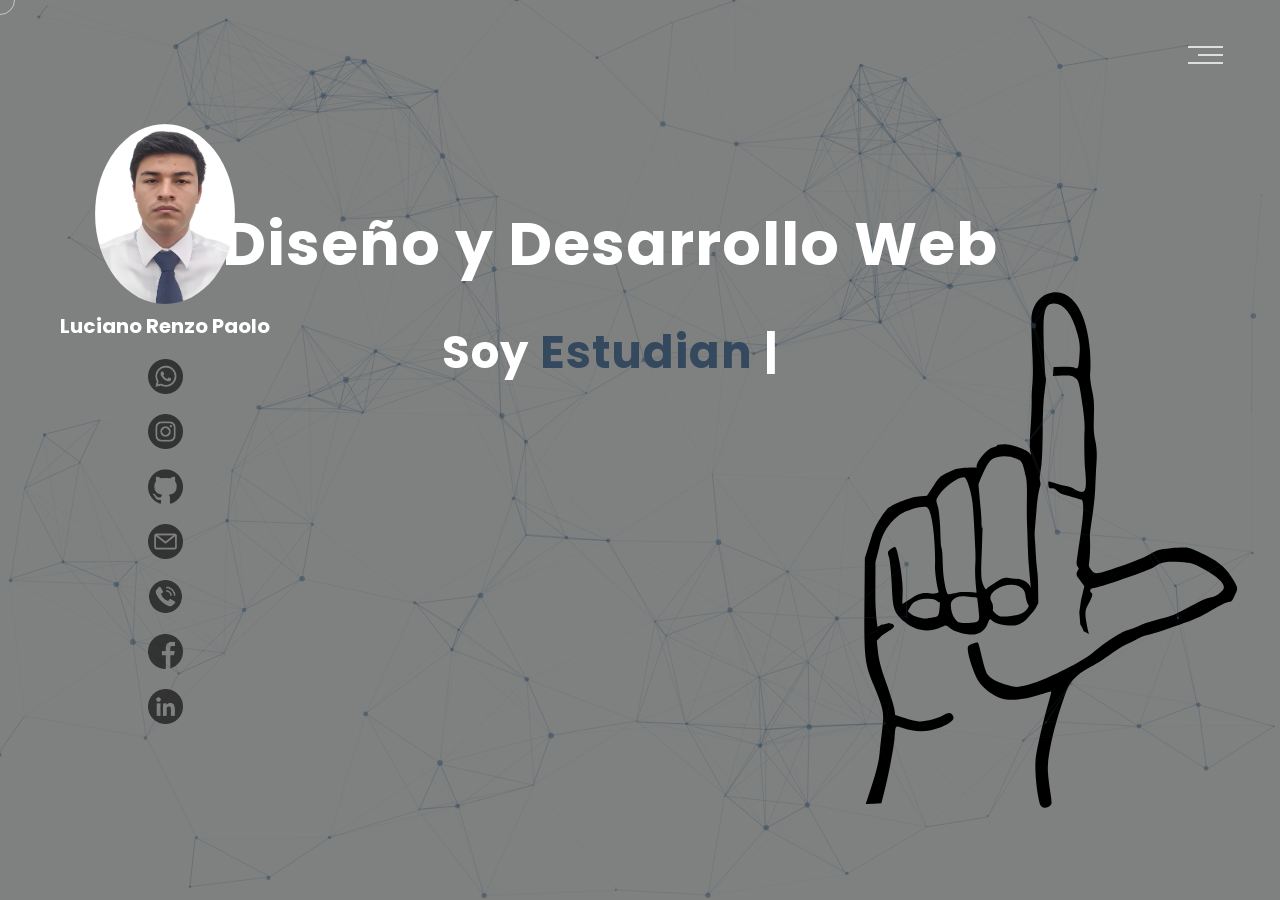
==== commit e737fce7: "1p" ====
--- a/index.html
+++ b/index.html
@@ -144,6 +144,8 @@
                             la gestión de sistemas y la seguridad informática
                              <br><br>Cuento con sólidos conocimientos y habilidades en el desarrollo frontend. Mi enfoque se centra en la creación de experiencias de usuario atractivas y funcionales mediante el uso de tecnologías como HTML, CSS y JavaScript.
                              Aunque mi experiencia laboral es limitada, he estado trabajando en proyectos personales y académicos que han fortalecido mis habilidades en el diseño y desarrollo frontend. Mi objetivo es seguir aprendiendo y creciendo en este campo.
+                             <br><br>También he estado trabajando en la entidad de Registro Nacional de Identificación y Estado Civil - RENIEC por un periodo de 3 meses
+                             dentro de las cuales mi funcion era registrar dni, captura de datos, duplicados de mayores y menores, etc.
                             <br><br></span>
                         <div class="cv">
                             <a href="images/CVrenzo.pdf" download target="_blank"><button>Descarga mi <span class="colors">CV</span></button></a>
